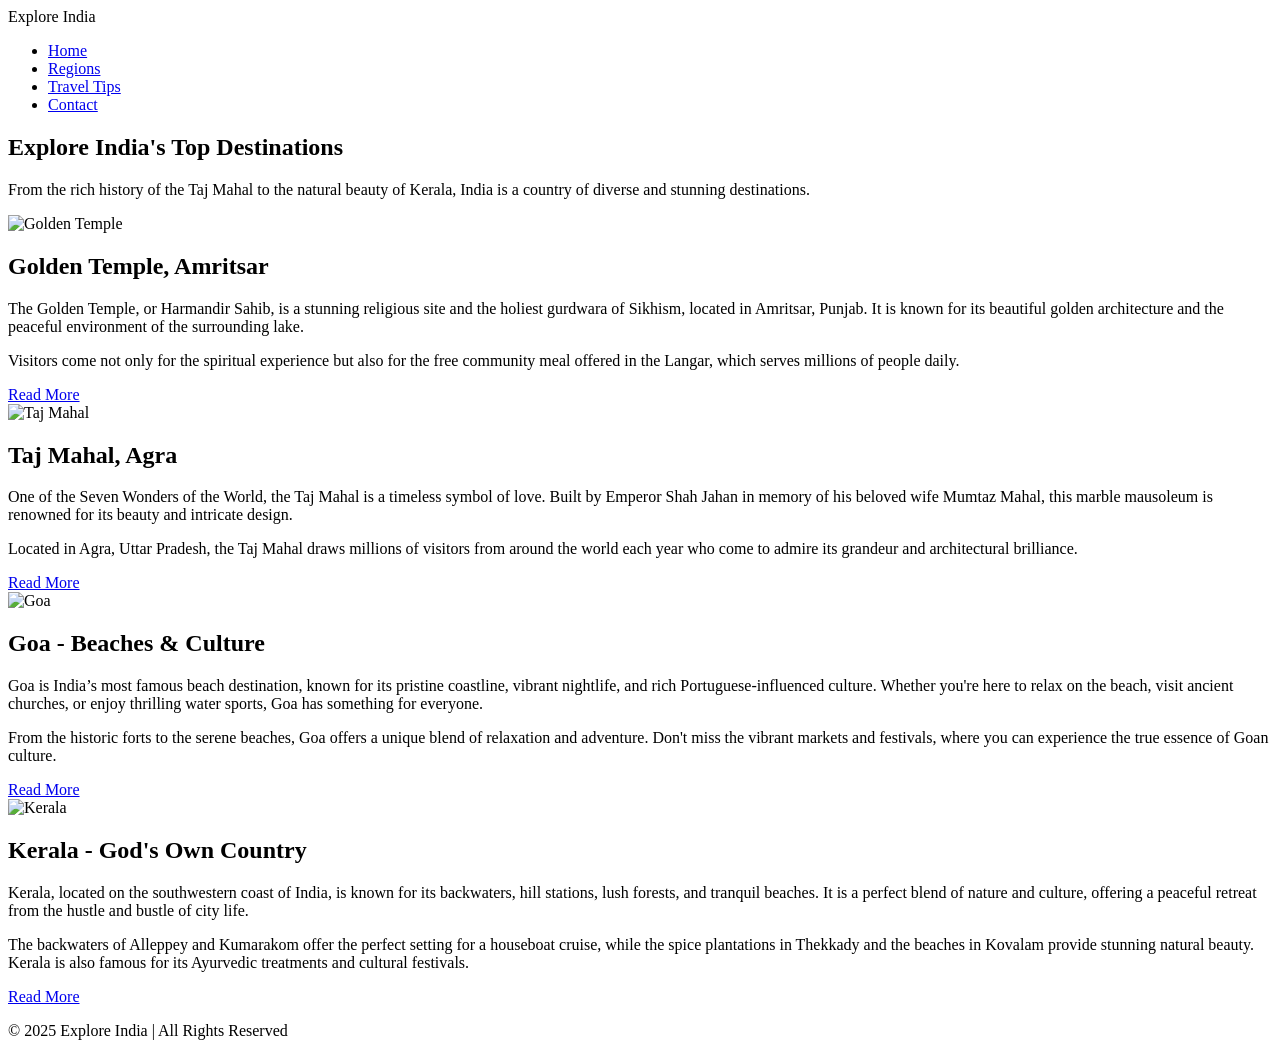
==== destinations.html @ 59182102 "Add files via upload" ====
<!DOCTYPE html>
<html lang="en">
<head>
    <meta charset="UTF-8">
    <meta name="viewport" content="width=device-width, initial-scale=1.0">
    <title>Destinations - Explore India</title>
    <link rel="stylesheet" href="styles.css">
    <link href="https://fonts.googleapis.com/css2?family=Roboto:wght@400;700&family=Open+Sans:wght@300;400;600&display=swap" rel="stylesheet">
</head>
<body>
    <header>
        <div class="navbar">
            <div class="logo">Explore India</div>
            <nav>
                <ul>
                    <li><a href="index.html">Home</a></li>
                    <li><a href="regions.html">Regions</a></li>
                    <li><a href="tips.html">Travel Tips</a></li>
                    <li><a href="contact.html">Contact</a></li>
                </ul>
            </nav>
        </div>
    </header>

    <main>
        <section id="destinations-header">
            <h1>Explore India's Top Destinations</h1>
            <p>From the rich history of the Taj Mahal to the natural beauty of Kerala, India is a country of diverse and stunning destinations.</p>
        </section>

        <section id="goldentemple">
            <div class="destination-card">
                <div class="destination-img">
                    <img src="https://static.toiimg.com/photo/61820954/.jpg" alt="Golden Temple">
                </div>
                <div class="destination-info">
                    <h2>Golden Temple, Amritsar</h2>
                    <p>The Golden Temple, or Harmandir Sahib, is a stunning religious site and the holiest gurdwara of Sikhism, located in Amritsar, Punjab. It is known for its beautiful golden architecture and the peaceful environment of the surrounding lake.</p>
                    <p>Visitors come not only for the spiritual experience but also for the free community meal offered in the Langar, which serves millions of people daily.</p>
                    <a href="#" class="btn-more">Read More</a>
                </div>
            </div>
        </section>

        <section id="tajmahal">
            <div class="destination-card">
                <div class="destination-img">
                    <img src="https://etimg.etb2bimg.com/thumb/msid-104798103,imgsize-123586,width-1200,height-765,overlay-ettravel/research-and-statistics/research/taj-mahal-ranked-2nd-best-loved-landmarks-in-the-world.jpg" alt="Taj Mahal">
                </div>
                <div class="destination-info">
                    <h2>Taj Mahal, Agra</h2>
                    <p>One of the Seven Wonders of the World, the Taj Mahal is a timeless symbol of love. Built by Emperor Shah Jahan in memory of his beloved wife Mumtaz Mahal, this marble mausoleum is renowned for its beauty and intricate design.</p>
                    <p>Located in Agra, Uttar Pradesh, the Taj Mahal draws millions of visitors from around the world each year who come to admire its grandeur and architectural brilliance.</p>
                    <a href="#" class="btn-more">Read More</a>
                </div>
            </div>
        </section>

        <section id="goa">
            <div class="destination-card">
                <div class="destination-img">
                    <img src="https://dynamic-media-cdn.tripadvisor.com/media/photo-o/15/33/fc/f0/goa.jpg?w=1200&h=700&s=1" alt="Goa">
                </div>
                <div class="destination-info">
                    <h2>Goa - Beaches & Culture</h2>
                    <p>Goa is India’s most famous beach destination, known for its pristine coastline, vibrant nightlife, and rich Portuguese-influenced culture. Whether you're here to relax on the beach, visit ancient churches, or enjoy thrilling water sports, Goa has something for everyone.</p>
                    <p>From the historic forts to the serene beaches, Goa offers a unique blend of relaxation and adventure. Don't miss the vibrant markets and festivals, where you can experience the true essence of Goan culture.</p>
                    <a href="#" class="btn-more">Read More</a>
                </div>
            </div>
        </section>

        <section id="kerala">
            <div class="destination-card">
                <div class="destination-img">
                    <img src="https://viacation.com/wp-content/uploads/2024/12/Kerala.webp" alt="Kerala">
                </div>
                <div class="destination-info">
                    <h2>Kerala - God's Own Country</h2>
                    <p>Kerala, located on the southwestern coast of India, is known for its backwaters, hill stations, lush forests, and tranquil beaches. It is a perfect blend of nature and culture, offering a peaceful retreat from the hustle and bustle of city life.</p>
                    <p>The backwaters of Alleppey and Kumarakom offer the perfect setting for a houseboat cruise, while the spice plantations in Thekkady and the beaches in Kovalam provide stunning natural beauty. Kerala is also famous for its Ayurvedic treatments and cultural festivals.</p>
                    <a href="#" class="btn-more">Read More</a>
                </div>
            </div>
        </section>

    </main>

    <footer>
        <div class="footer-content">
            <p>&copy; 2025 Explore India | All Rights Reserved</p>
            <div class="social-media">
                <a href="#" class="social-icon"><i class="fab fa-facebook-f"></i></a>
                <a href="#" class="social-icon"><i class="fab fa-twitter"></i></a>
                <a href="#" class="social-icon"><i class="fab fa-instagram"></i></a>
                <a href="#" class="social-icon"><i class="fab fa-youtube"></i></a>
            </div>
        </div>
    </footer>

    <script src="script.js"></script>
</body>
</html>
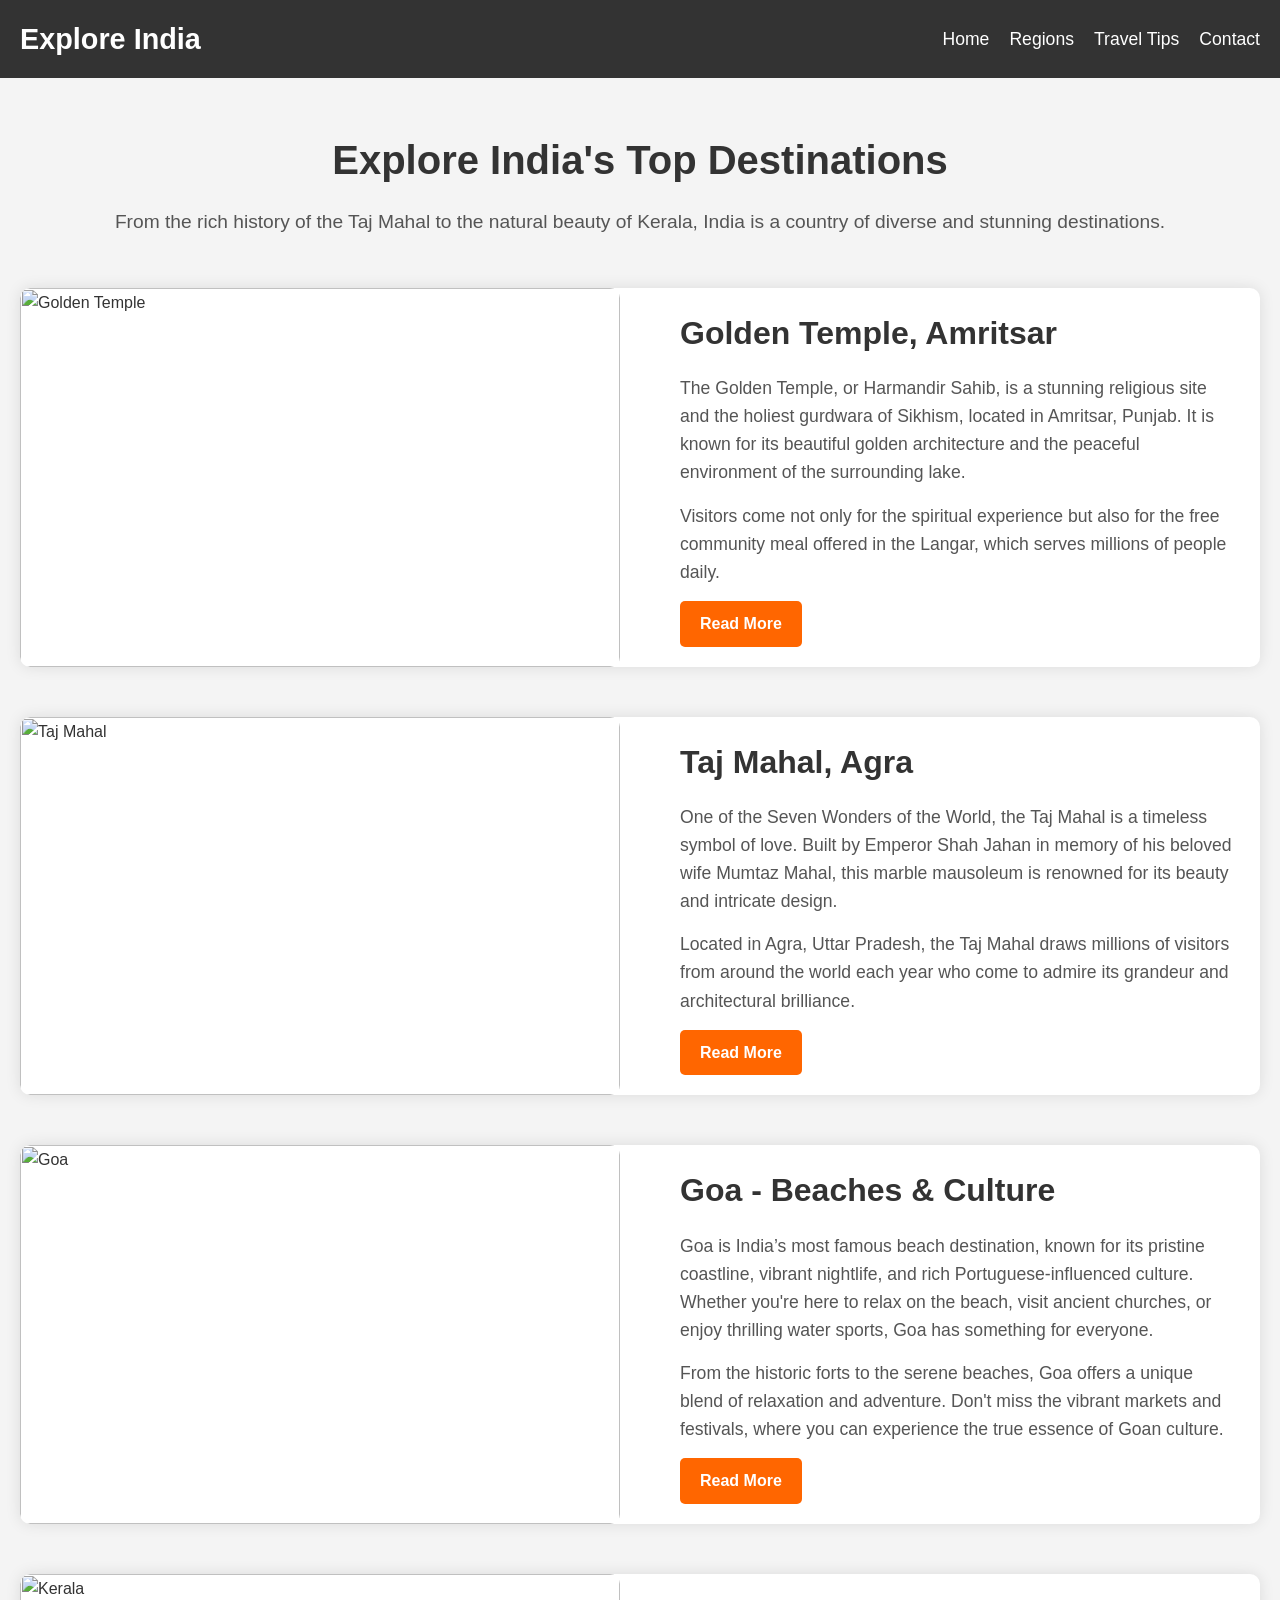
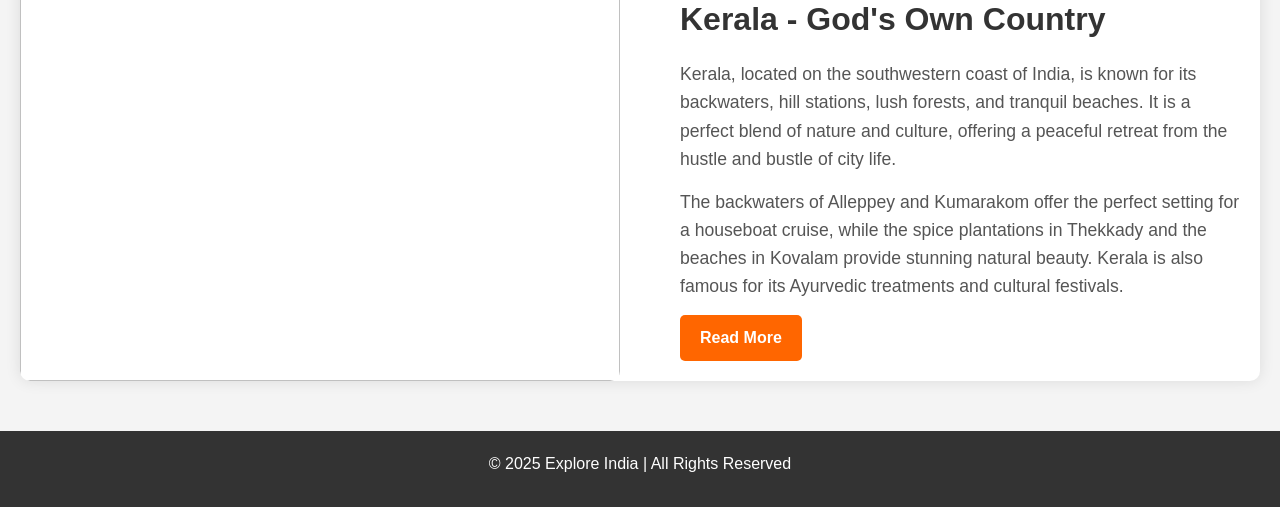
==== commit 2010fbaa: "Update destinations.html" ====
--- a/destinations.html
+++ b/destinations.html
@@ -1,8 +1,6 @@
-<!DOCTYPE html>
-<html lang="en">
+
+<html>
 <head>
-    <meta charset="UTF-8">
-    <meta name="viewport" content="width=device-width, initial-scale=1.0">
     <title>Destinations - Explore India</title>
     <link rel="stylesheet" href="styles.css">
     <link href="https://fonts.googleapis.com/css2?family=Roboto:wght@400;700&family=Open+Sans:wght@300;400;600&display=swap" rel="stylesheet">
--- a/styles.css
+++ b/styles.css
@@ -0,0 +1,500 @@
+/* Global Styles */
+* {
+    margin: 0;
+    padding: 0;
+    box-sizing: border-box;
+}
+
+body {
+    font-family: 'Open Sans', sans-serif;
+    background-color: #f4f4f4;
+    color: #333;
+    line-height: 1.6;
+}
+
+a {
+    text-decoration: none;
+    color: inherit;
+}
+
+/* Header Styles */
+header {
+    background-color: #004d80;
+    color: #fff;
+    padding: 20px 0;
+}
+
+.navbar {
+    display: flex;
+    justify-content: space-between;
+    align-items: center;
+    padding: 0 20px;
+}
+
+.nav-links {
+    display: flex;
+    list-style-type: none;
+}
+
+.nav-links li {
+    margin: 0 15px;
+}
+
+.nav-links a {
+    color: #fff;
+    font-weight: bold;
+    font-size: 16px;
+    text-transform: uppercase;
+}
+
+#hero {
+    background: url('https://upload.wikimedia.org/wikipedia/commons/a/a2/Taj_Mahal%2C_Agra%2C_India.jpg') center/cover no-repeat;
+    height: 400px;
+    display: flex;
+    justify-content: center;
+    align-items: center;
+    text-align: center;
+    color: #fff;
+}
+
+.hero-text h1 {
+    font-size: 3rem;
+    margin-bottom: 10px;
+}
+
+.cta-button {
+    background-color: #ff5733;
+    padding: 10px 20px;
+    color: #fff;
+    font-weight: bold;
+    border-radius: 5px;
+    margin-top: 10px;
+}
+
+/* Destinations Section */
+#destinations {
+    padding: 50px 20px;
+    background-color: #fff;
+    text-align: center;
+}
+
+#destinations h2 {
+    font-size: 2.5rem;
+    margin-bottom: 40px;
+}
+
+.destination-cards {
+    display: flex;
+    justify-content: space-around;
+    flex-wrap: wrap;
+    gap: 20px;
+}
+
+.card {
+    background-color: #fff;
+    border: 1px solid #ddd;
+    border-radius: 10px;
+    overflow: hidden;
+    width: 250px;
+    box-shadow: 0 4px 8px rgba(0, 0, 0, 0.1);
+}
+
+.card img {
+    width: 100%;
+    height: 200px;
+    object-fit: cover;
+}
+
+.card h3 {
+    padding: 15px;
+    background-color: #004d80;
+    color: #fff;
+    font-size: 1.5rem;
+}
+
+.card p {
+    padding: 10px;
+    color: #333;
+}
+
+.card .cta-button {
+    background-color: #004d80;
+    padding: 10px 15px;
+    color: #fff;
+    display: block;
+    margin: 10px;
+    text-align: center;
+    text-transform: uppercase;
+}
+
+/* Travel Tips Section */
+#tips {
+    background-color: #f8f8f8;
+    padding: 50px 20px;
+    text-align: center;
+}
+
+#tips h2 {
+    font-size: 2.5rem;
+    margin-bottom: 30px;
+}
+
+.travel-tips {
+    list-style-type: none;
+}
+
+.travel-tips li {
+    font-size: 1.1rem;
+    margin: 15px 0;
+}
+
+/* Contact Section */
+#contact {
+    background-color: #fff;
+    padding: 50px 20px;
+    text-align: center;
+}
+
+#contact h2 {
+    font-size: 2.5rem;
+    margin-bottom: 30px;
+}
+
+form input,
+form textarea {
+    width: 50%;
+    padding: 10px;
+    margin: 10px 0;
+    border: 1px solid #ddd;
+    border-radius: 5px;
+}
+
+form button {
+    background-color: #004d80;
+    color: #fff;
+    padding: 10px 20px;
+    border: none;
+    border-radius: 5px;
+    font-weight: bold;
+}
+
+/* Footer */
+footer {
+    background-color: #333;
+    color: #fff;
+    padding: 20px;
+    text-align: center;
+}
+
+.footer-content {
+    display: flex;
+    flex-direction: column;
+    align-items: center;
+}
+
+.social-media {
+    margin-top: 10px;
+}
+
+.social-media a {
+    color: #fff;
+    margin: 0 10px;
+    font-size: 1.5rem;
+}
+
+
+/* Style for destination images */
+.card img {
+    width: 100%;
+    height: auto;
+    border-radius: 8px;
+    transition: transform 0.3s ease;
+}
+
+.card img:hover {
+    transform: scale(1.05);
+}
+
+/* Image sizes for the hero section */
+#hero img {
+    width: 100%;
+    max-height: 500px;
+    object-fit: cover;
+}
+
+
+/* General Styles */
+body {
+    font-family: 'Open Sans', sans-serif;
+    line-height: 1.6;
+    margin: 0;
+    padding: 0;
+    background-color: #f4f4f4;
+}
+
+header {
+    background-color: #333;
+    color: #fff;
+    padding: 1em 0;
+}
+
+.navbar {
+    display: flex;
+    justify-content: space-between;
+    align-items: center;
+    padding: 0 20px;
+}
+
+.navbar .logo {
+    font-size: 1.8em;
+    font-weight: 700;
+}
+
+.navbar nav ul {
+    list-style: none;
+    display: flex;
+}
+
+.navbar nav ul li {
+    margin-left: 20px;
+}
+
+.navbar nav ul li a {
+    color: #fff;
+    text-decoration: none;
+    font-size: 1.1em;
+}
+
+#destinations-header {
+    text-align: center;
+    margin: 50px 0;
+}
+
+#destinations-header h1 {
+    font-size: 2.5em;
+    margin-bottom: 15px;
+}
+
+#destinations-header p {
+    font-size: 1.2em;
+    color: #555;
+}
+
+/* Destination Cards */
+.destination-card {
+    display: flex;
+    flex-wrap: wrap;
+    justify-content: space-between;
+    margin: 50px 20px;
+    background-color: #fff;
+    border-radius: 10px;
+    overflow: hidden;
+    box-shadow: 0 0 15px rgba(0, 0, 0, 0.1);
+}
+
+.destination-card .destination-img {
+    flex: 1;
+    min-width: 300px;
+    max-width: 600px;
+    overflow: hidden;
+}
+
+.destination-card .destination-img img {
+    width: 100%;
+    height: 100%;
+    object-fit: cover;
+    border-radius: 10px;
+}
+
+.destination-card .destination-info {
+    flex: 1;
+    padding: 20px;
+    max-width: 600px;
+}
+
+.destination-card .destination-info h2 {
+    font-size: 2em;
+    margin-bottom: 15px;
+}
+
+.destination-card .destination-info p {
+    font-size: 1.1em;
+    color: #555;
+    margin-bottom: 15px;
+}
+
+.destination-card .btn-more {
+    display: inline-block;
+    padding: 10px 20px;
+    background-color: #ff6600;
+    color: #fff;
+    font-weight: 600;
+    text-decoration: none;
+    border-radius: 5px;
+}
+
+.destination-card .btn-more:hover {
+    background-color: #cc5200;
+}
+
+/* Footer */
+footer {
+    background-color: #333;
+    color: #fff;
+    padding: 20px 0;
+    text-align: center;
+}
+
+footer .social-media {
+    margin-top: 10px;
+}
+
+footer .social-media .social-icon {
+    font-size: 1.5em;
+    margin: 0 10px;
+    color: #fff;
+    text-decoration: none;
+}
+
+footer .social-media .social-icon:hover {
+    color: #ff6600;
+}
+
+/* General Styles */
+body {
+    font-family: 'Open Sans', sans-serif;
+    line-height: 1.6;
+    margin: 0;
+    padding: 0;
+    background-color: #f4f4f4;
+}
+
+header {
+    background-color: #333;
+    color: #fff;
+    padding: 1em 0;
+}
+
+.navbar {
+    display: flex;
+    justify-content: space-between;
+    align-items: center;
+    padding: 0 20px;
+}
+
+.navbar .logo {
+    font-size: 1.8em;
+    font-weight: 700;
+}
+
+.navbar nav ul {
+    list-style: none;
+    display: flex;
+}
+
+.navbar nav ul li {
+    margin-left: 20px;
+}
+
+.navbar nav ul li a {
+    color: #fff;
+    text-decoration: none;
+    font-size: 1.1em;
+}
+
+/* Regions Section */
+#regions-header {
+    text-align: center;
+    margin: 50px 0;
+}
+
+#regions-header h1 {
+    font-size: 2.5em;
+    margin-bottom: 15px;
+}
+
+#regions-header p {
+    font-size: 1.2em;
+    color: #555;
+}
+
+/* Region Cards */
+.region-card {
+    display: flex;
+    flex-wrap: wrap;
+    justify-content: space-between;
+    margin: 50px 20px;
+    background-color: #fff;
+    border-radius: 10px;
+    overflow: hidden;
+    box-shadow: 0 0 15px rgba(0, 0, 0, 0.1);
+}
+
+.region-card .region-img {
+    flex: 1;
+    min-width: 300px;
+    max-width: 600px;
+    overflow: hidden;
+}
+
+.region-card .region-img img {
+    width: 100%;
+    height: 100%;
+    object-fit: cover;
+    border-radius: 10px;
+}
+
+.region-card .region-info {
+    flex: 1;
+    padding: 20px;
+    max-width: 600px;
+}
+
+.region-card .region-info h2 {
+    font-size: 2em;
+    margin-bottom: 15px;
+}
+
+.region-card .region-info p {
+    font-size: 1.1em;
+    color: #555;
+    margin-bottom: 15px;
+}
+
+.region-card .btn-more {
+    display: inline-block;
+    padding: 10px 20px;
+    background-color: #ff6600;
+    color: #fff;
+    font-weight: 600;
+    text-decoration: none;
+    border-radius: 5px;
+}
+
+.region-card .btn-more:hover {
+    background-color: #cc5200;
+}
+
+/* Footer */
+footer {
+    background-color: #333;
+    color: #fff;
+    padding: 20px 0;
+    text-align: center;
+}
+
+footer .social-media {
+    margin-top: 10px;
+}
+
+footer .social-media .social-icon {
+    font-size: 1.5em;
+    margin: 0 10px;
+    color: #fff;
+    text-decoration: none;
+}
+
+footer .social-media .social-icon:hover {
+    color: #ff6600;
+}
+
